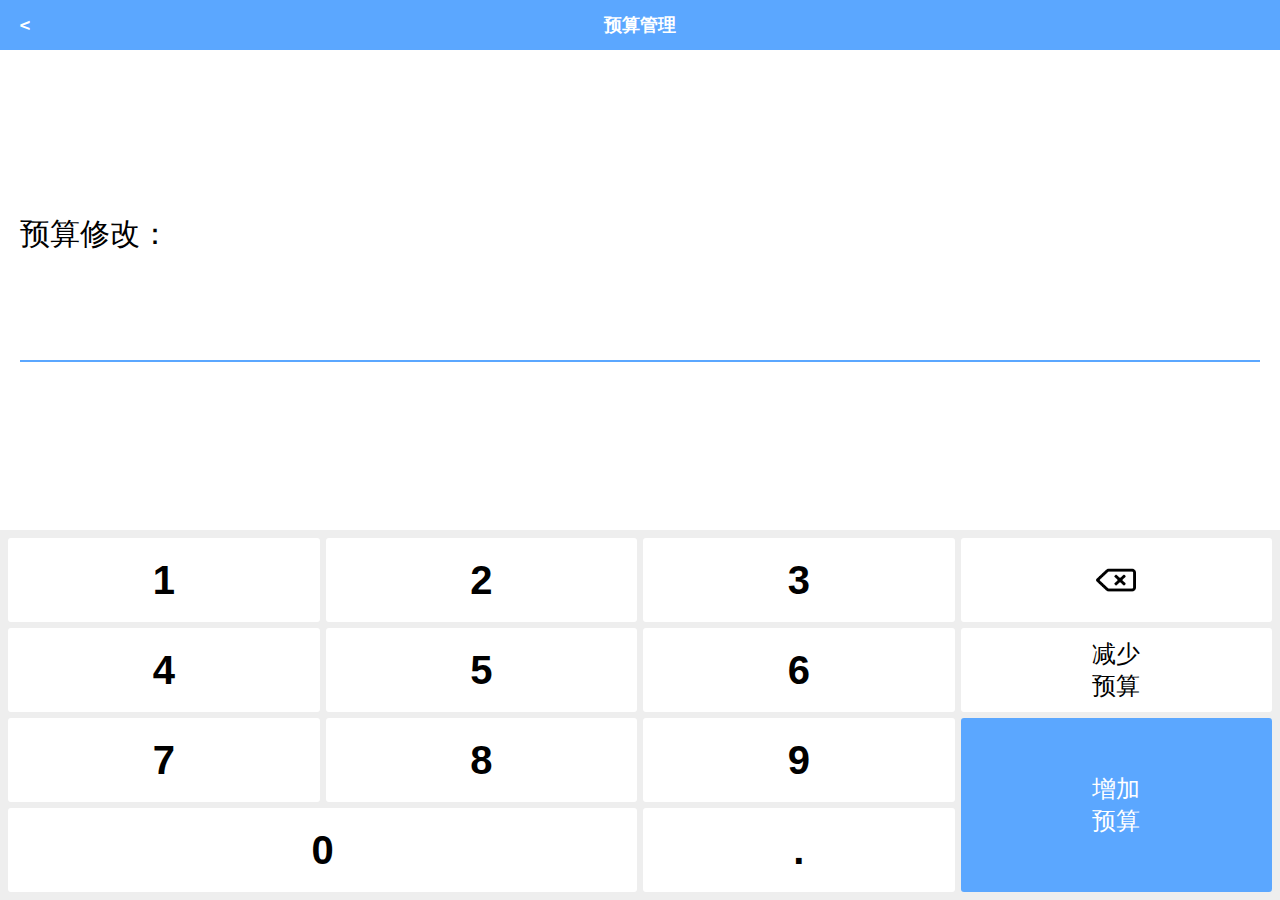
==== add.html @ b31168a1 "Initial commit" ====
<!DOCTYPE html>
<html lang="en">
<head>
    <meta charset="UTF-8">
    <meta name="viewport" content="width=device-width, initial-scale=1.0">
    <title>预算管理</title>
    <link rel="stylesheet" href="style.css">
    <script src="jquery-3.6.0.js"></script>
    <script src="sweetalert.min.js"></script>
    <script src="common.js"></script>

    <style>

        
.keyboard{
    padding: 5px;
    height: 40vh;
    display: grid;
    grid-template-columns:repeat(4,1fr);
    grid-template-rows: repeat(4,1fr);
    grid-template-areas: "n1 n2 n3 bs"
                         "n4 n5 n6 ok1"
                         "n7 n8 n9 ok"
                         "n0 n0 nd ok";
    background-color: rgb(238, 238, 238);
}


.txtbtn{
            font-size: 24px;
            font-weight: normal;
        }
    </style>
</head>
<body>
    <div class="header" style="padding-right: 50px;"><p class="back" onclick="window.history.back()">&lt;</p><p>预算管理</p></div>
    <div class="flexspace"></div>
    <p class="hint">预算修改：</p>
    <div class="input">
        <span id="input"></span>
    </div>

    <div class="flexspace"></div>

    <div class="keyboard">
        <div class="num key" style="grid-area: n1;">1</div>
        <div class="num key" style="grid-area: n2;">2</div>
        <div class="num key" style="grid-area: n3;">3</div>
        <div class="num key" style="grid-area: n4;">4</div>
        <div class="num key" style="grid-area: n5;">5</div>
        <div class="num key" style="grid-area: n6;">6</div>
        <div class="num key" style="grid-area: n7;">7</div>
        <div class="num key" style="grid-area: n8;">8</div>
        <div class="num key" style="grid-area: n9;">9</div>
        <div class="num key" style="grid-area: n0;">0</div>
        <div class="dot key" style="grid-area: nd;">.</div>
        <div class="backspace key" style="grid-area: bs;"><img src="backspace.png" width="40px" height="30px" alt=""></div>
        <div class="txtbtn btnok key" style="grid-area: ok;color: white;">增加<br>预算</div>
        <div class="txtbtn btnok1 key" style="grid-area: ok1; ">减少<br>预算</div>
    </div>

    <script>
        $(".num").click((n)=>{
            var txt= $("#input");
            if(txt.text().length>=12){return;}
            txt.text(txt.text()+n.target.innerHTML);
        });
        $(".dot").click((n)=>{
            var txt= $("#input");
            var t = txt.text();
            if(t.indexOf(".")!=-1){
                return;
            }
            txt.text(txt.text()+n.target.innerHTML);
        });
        $(".backspace").click((n)=>{
            var txt= $("#input");
            var t = txt.text();
            if(t.length>0){
                t = t.substring(0,t.length-1);
            }
            txt.text(t);
        });

        $(".btnok").click((n)=>{
            var txt= $("#input");
            var t = txt.text();
            if(t==""){
                return;
            }
            var num = parseFloat(t);
            if(isNaN(num) || !isFinite(num)){
                swal("输入有误","请输入正确的数字。","info");
                return;
            }
            if(num>100000000){
                swal("超出范围","数字大小超出精度范围，如果您真的有这么多预算，建议不要用这个软件。\r\n\r\n如果您生活在严重通货膨胀的地区，请按比例缩放数值。","info");
                return;
            }
            NextCalc.addBudget(num);
            swal("预算添加成功","","success").then(()=>{
                window.history.back();
            });
        });
        $(".btnok1").click((n)=>{
            var txt= $("#input");
            var t = txt.text();
            if(t==""){
                return;
            }
            var num = parseFloat(t);
            if(isNaN(num) || !isFinite(num)){
                swal("输入有误","请输入正确的数字。","info");
                return;
            }
            if(num>100000000){
                swal("超出范围","数字大小超出精度范围，如果您真的有这么多预算，建议不要用这个软件。\r\n\r\n如果您生活在严重通货膨胀的地区，请按比例缩放数值。","info");
                return;
            }
            if(num> NextCalc.getAvailableAmount()){
                swal("超出范围","数字大小超出本月剩余生活费","info");
                return;
            }

            NextCalc.removeBudget(num);

            swal("预算修改成功","","success").then(()=>{
                window.history.back();
            });
        });


    </script>

</body>
</html>
---- style.css ----
*{
    margin: 0px;
    padding: 0px;
    list-style: none;
    font-family: sans-serif;
    --theme: rgb(91, 167, 255);
    --theme-dark: rgb(41, 87, 125);
}

body{
    width: 100vw;
    height: 100vh;
    display: flex;
    flex-direction: column;
}
        
.back{
    display: block;
    float: left;
    width: 50px;
    height: 50px;
    text-align: center;
    font-family: monospace;
}
a{
    color: var(--theme);
}
.links{
    text-align: center;
    padding: 10px;
}
.buttons{
    width: 90%;
    margin: 5%;
    display: flex;
    flex-direction: row;
    justify-content: space-around;
}
.largebutton{
    width: 40vw;
    height: 50px;
    font-size: 20px;
    line-height: 50px;
    
}
.buttonblue{
    background-color: var(--theme);
}
.buttonblue:active{
    background-color: var(--theme-dark);
}

.buttonorange{
    background-color: orange;
}        
.buttonorange:active{
    background-color: darkorange;
}
.header{
    width: 100%;
    height: 50px;
    box-sizing: border-box;
    line-height: 50px;
    background-color: var(--theme);
}
.header>*{
    text-align: center;
    font-weight: bolder;
    font-size: 18px;
    color: white;
}

.themetext{
    color:var(--theme);
}

.commonbutton{
    color: white;
    font-size: 15px;
    line-height: 30px;
    border-style: none;
    border-radius: 3px;
    text-align: center;
}

.commonbutton{
    box-shadow: 0px 3px 3px 0px rgba(0, 0, 0, 0.445);
    transition: 400ms;
}

.commonbutton:focus{
    
    border-style: none;
}
.commonbutton:active{
    border-style: none;
    box-shadow: 0px 3px 8px 0px rgba(0, 0, 0, 0.445);
    transition: 400ms;
}


.flexspace{
    flex-grow: 1;
}

.input{
    margin: 5px;
    margin-left: 20px;
    margin-right: 20px;
    height: 80px;
    padding: 10px;
    text-align: left;
    border-bottom: solid var(--theme) 2px;
    overflow: auto;
}
.hint{
    font-size: 30px;
    margin-left: 20px;
}
#input{
    font-size: 60px;
}

.key{
    margin: 3px;
    border-radius: 3px;
    background-color: white;
    font-size: 40px;
    font-weight: bolder;
    display: flex;
    justify-content: center;
    align-items: center;
}


.key:active{
    background-color: lightgray;
}

.btnok{
    background-color: var(--theme);
}
.btnok:active{
    background-color: var(--theme-dark);
}
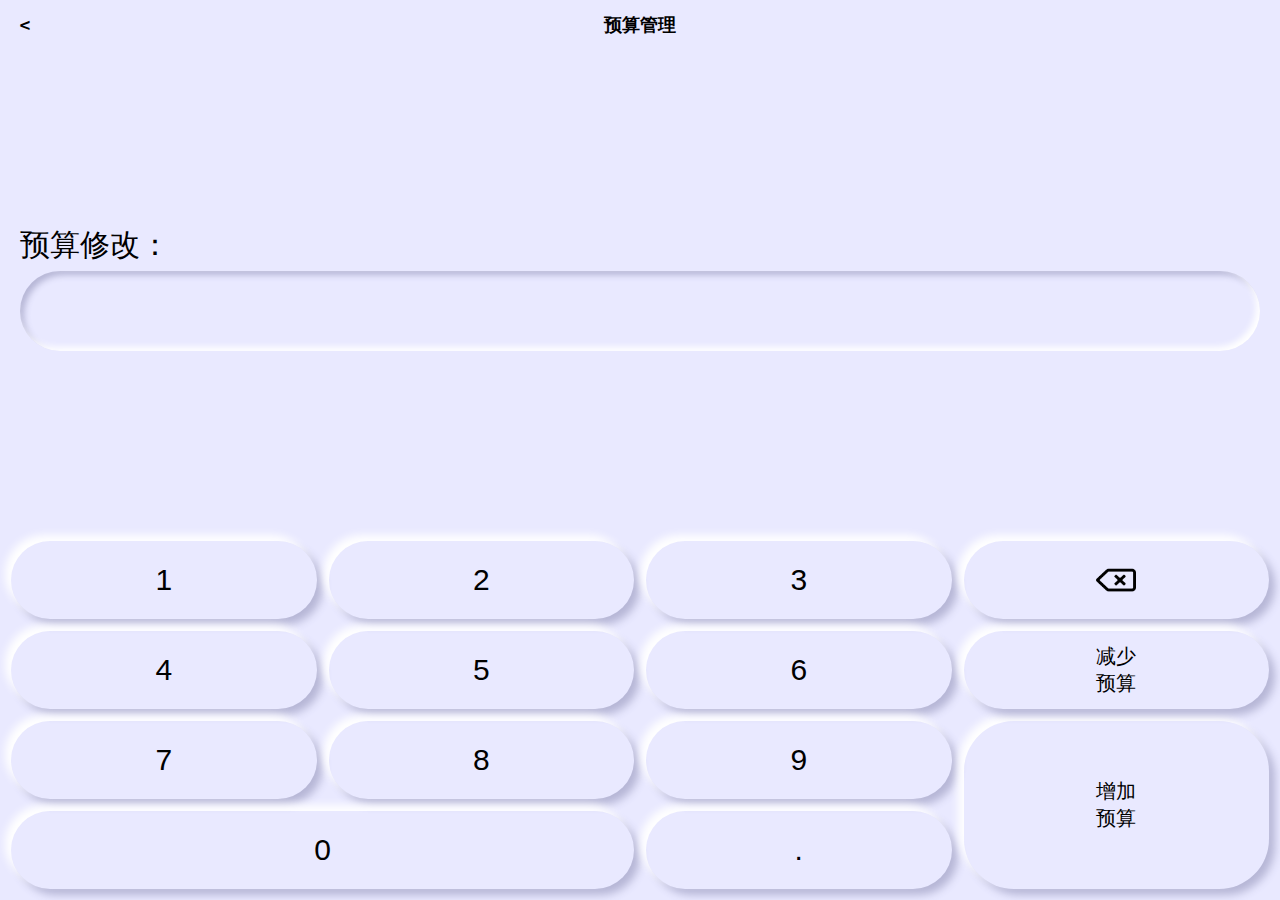
==== commit bbd5e684: "Update UI" ====
--- a/add.html
+++ b/add.html
@@ -1,13 +1,13 @@
 <!DOCTYPE html>
-<html lang="en">
+<html lang="zh">
 <head>
     <meta charset="UTF-8">
-    <meta name="viewport" content="width=device-width, initial-scale=1.0">
+    <meta name="viewport" content="width=device-width, initial-scale=1.0, user-scalable=no">
     <title>预算管理</title>
-    <link rel="stylesheet" href="style.css">
-    <script src="jquery-3.6.0.js"></script>
-    <script src="sweetalert.min.js"></script>
-    <script src="common.js"></script>
+    <link rel="stylesheet" href="css/style.css">
+    <script src="lib/jquery-3.6.0.js"></script>
+    <script src="lib/sweetalert.min.js"></script>
+    <script src="js/common.js"></script>
 
     <style>
 
@@ -22,7 +22,6 @@
                          "n4 n5 n6 ok1"
                          "n7 n8 n9 ok"
                          "n0 n0 nd ok";
-    background-color: rgb(238, 238, 238);
 }
 
 
@@ -33,10 +32,10 @@
     </style>
 </head>
 <body>
-    <div class="header" style="padding-right: 50px;"><p class="back" onclick="window.history.back()">&lt;</p><p>预算管理</p></div>
+    <div class="header2" style="padding-right: 50px;"><p class="back" onclick="window.history.back()">&lt;</p><p>预算管理</p></div>
     <div class="flexspace"></div>
     <p class="hint">预算修改：</p>
-    <div class="input">
+    <div class="input shrinkshadow">
         <span id="input"></span>
     </div>
 
@@ -54,9 +53,9 @@
         <div class="num key" style="grid-area: n9;">9</div>
         <div class="num key" style="grid-area: n0;">0</div>
         <div class="dot key" style="grid-area: nd;">.</div>
-        <div class="backspace key" style="grid-area: bs;"><img src="backspace.png" width="40px" height="30px" alt=""></div>
-        <div class="txtbtn btnok key" style="grid-area: ok;color: white;">增加<br>预算</div>
-        <div class="txtbtn btnok1 key" style="grid-area: ok1; ">减少<br>预算</div>
+        <div class="backspace key" style="grid-area: bs;"><img src="img/backspace.png" width="40px" height="30px" alt=""></div>
+        <div class="key btnok" style="grid-area: ok;font-size: 20px;">增加<br>预算</div>
+        <div class="key btnok1" style="grid-area: ok1;font-size: 20px; ">减少<br>预算</div>
     </div>
 
     <script>
--- a/css/style.css
+++ b/css/style.css
@@ -0,0 +1,188 @@
+*{
+    margin: 0px;
+    padding: 0px;
+    list-style: none;
+    font-family: sans-serif;
+    --theme: rgb(91, 167, 255);
+    --theme-dark: rgb(41, 87, 125);
+}
+
+.bumpshadow{
+    box-shadow: -6px -6px 9px white, 6px 6px 9px rgb(182, 182, 214);
+}
+
+.shrinkshadow{
+    box-shadow: -4px -4px 6px white inset, 4px 4px 6px rgb(182, 182, 214) inset;
+}
+
+body{
+    width: 100vw;
+    height: 100vh;
+    overflow: hidden;
+    display: flex;
+    flex-direction: column;
+    background-color: rgb(233, 233, 255);
+    box-sizing: border-box;
+}
+.back{
+    display: block;
+    float: left;
+    width: 50px;
+    height: 50px;
+    text-align: center;
+    font-family: monospace;
+}
+
+a{
+    color: var(--theme);
+}
+
+
+.bottomnav{
+    height: 60px;
+    display: flex;
+    flex-direction: row;
+    overflow: hidden;
+}
+
+.navitem{
+    box-sizing: border-box;
+    flex-grow: 1;
+    height: 60px;
+    display: flex;
+    justify-content: center;
+    justify-items: center;
+    align-content: center;
+    align-items: center;
+    flex-direction: column;
+}
+.navitem:link{
+    text-decoration: none;
+}
+
+.navitem>*{
+    color: rgb(68, 60, 116);
+    font-size: 10px;
+}
+.navitem>img{
+    width: 28px;
+    height: 28px;
+    transform: scale(0.7,0.7);
+}
+.selected{
+    background-color: rgb(255, 255, 255);
+}
+
+.header2{
+    height: 50px;
+    box-sizing: border-box;
+    line-height: 50px;
+}
+
+.header2>*{
+    text-align: center;
+    font-weight: bolder;
+    font-size: 18px;
+    color: black;
+}
+
+.links{
+    text-align: center;
+    padding: 10px;
+}
+.buttons{
+    width: 90%;
+    margin: 5%;
+    display: flex;
+    flex-direction: row;
+    justify-content: space-around;
+}
+.largebutton{
+    width: 40vw;
+    height: 50px;
+    font-size: 20px;
+    line-height: 50px;
+    
+}
+.header{
+    width: 100%;
+    height: 50px;
+    box-sizing: border-box;
+    line-height: 50px;
+    background-color: var(--theme);
+}
+.header>*{
+    text-align: center;
+    font-weight: bolder;
+    font-size: 18px;
+    color: white;
+}
+
+.themetext{
+    color:var(--theme);
+}
+
+.commonbutton{
+    font-weight: bold;
+    font-size: 15px;
+    line-height: 30px;
+    border-style: none;
+    border-radius: 100px;
+    text-align: center;
+    background-color: rgb(225, 225, 255);
+}
+
+.commonbutton{
+    transition: 400ms;
+}
+
+.commonbutton:focus{
+    border-style: none;
+}
+.commonbutton:active{
+    border-style: none;
+    box-shadow: -2px -2px 3px white, 2px 2px 3px rgb(182, 182, 214);
+    background-color: rgb(211, 211, 238);
+    transition: 400ms;
+}
+
+
+.flexspace{
+    flex-grow: 1;
+}
+
+.input{
+    margin: 5px;
+    margin-left: 20px;
+    margin-right: 20px;
+    height: 80px;
+    padding-left: 30px;
+    padding-right: 30px;
+    text-align: right;
+    overflow: auto;
+    border-radius: 80px;
+}
+.hint{
+    font-size: 30px;
+    margin-left: 20px;
+}
+#input{
+    font-size: 60px;
+}
+
+.key{
+    margin: 6px;
+    border-radius: 50px;
+    font-size: 30px;
+    font-weight: 100;
+    display: flex;
+    justify-content: center;
+    align-items: center;
+    transition-duration: 300ms;
+    box-shadow: -6px -6px 9px white, 6px 6px 9px rgb(182, 182, 214);
+}
+
+.key:active{
+    box-shadow: -2px -2px 3px white, 2px 2px 3px rgb(182, 182, 214);
+    transition-duration: 300ms;
+}
